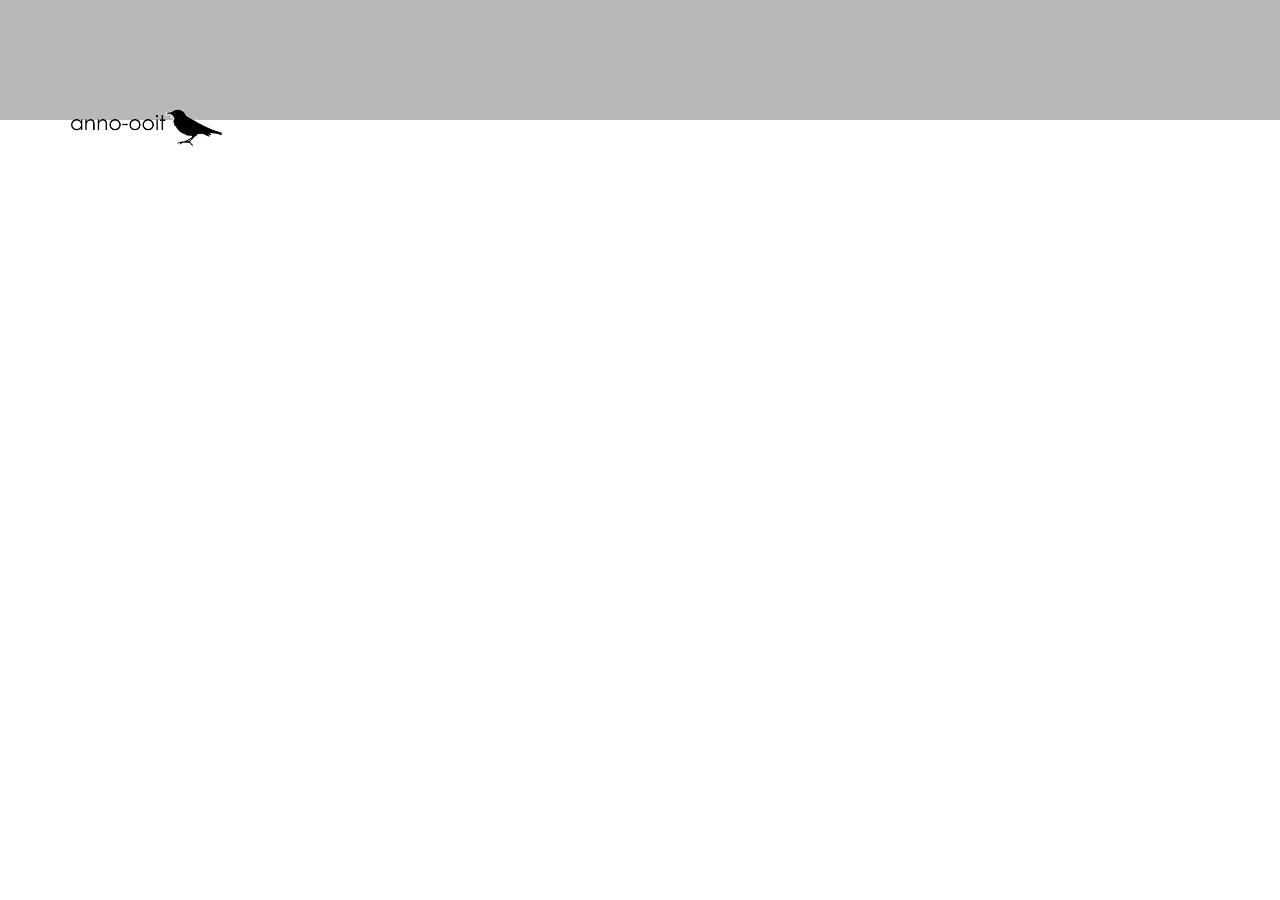
==== index.html @ 705ac410 "first commit" ====
<!DOCTYPE html>
<html lang="en">
<head>
    <meta charset="UTF-8">
    <meta http-equiv="X-UA-Compatible" content="IE=edge">
    <meta name="viewport" content="width=device-width, initial-scale=1.0">
    <link rel="stylesheet" href="css/style.css">
    <script src="script/main.js"></script>
    <title>anno-ooit</title>
</head>
<body>
    <header class="header">
        <img src="images/logo-1.png" alt="logo van anno ooit" width="200px" height="200px">
    </header>
    



    <footer class="footer">

    </footer>
</body>
</html>
---- css/style.css ----
*{
    box-sizing: border-box;
    margin: 0;
    padding: 0;
}

html{
    font-size: 62.5%;
}

.header{
    background: #B8B8B8;
    display: grid;
    grid-template-columns: 20% 80%;
    height: 12rem;
    justify-content: center;
    align-items: center;
    padding: 3rem;
    padding-left: 4rem;
    padding-right: 4rem;
}

body{
    font-family: sans-serif; 
    font-size: 1rem;
    background-color: white;
 }
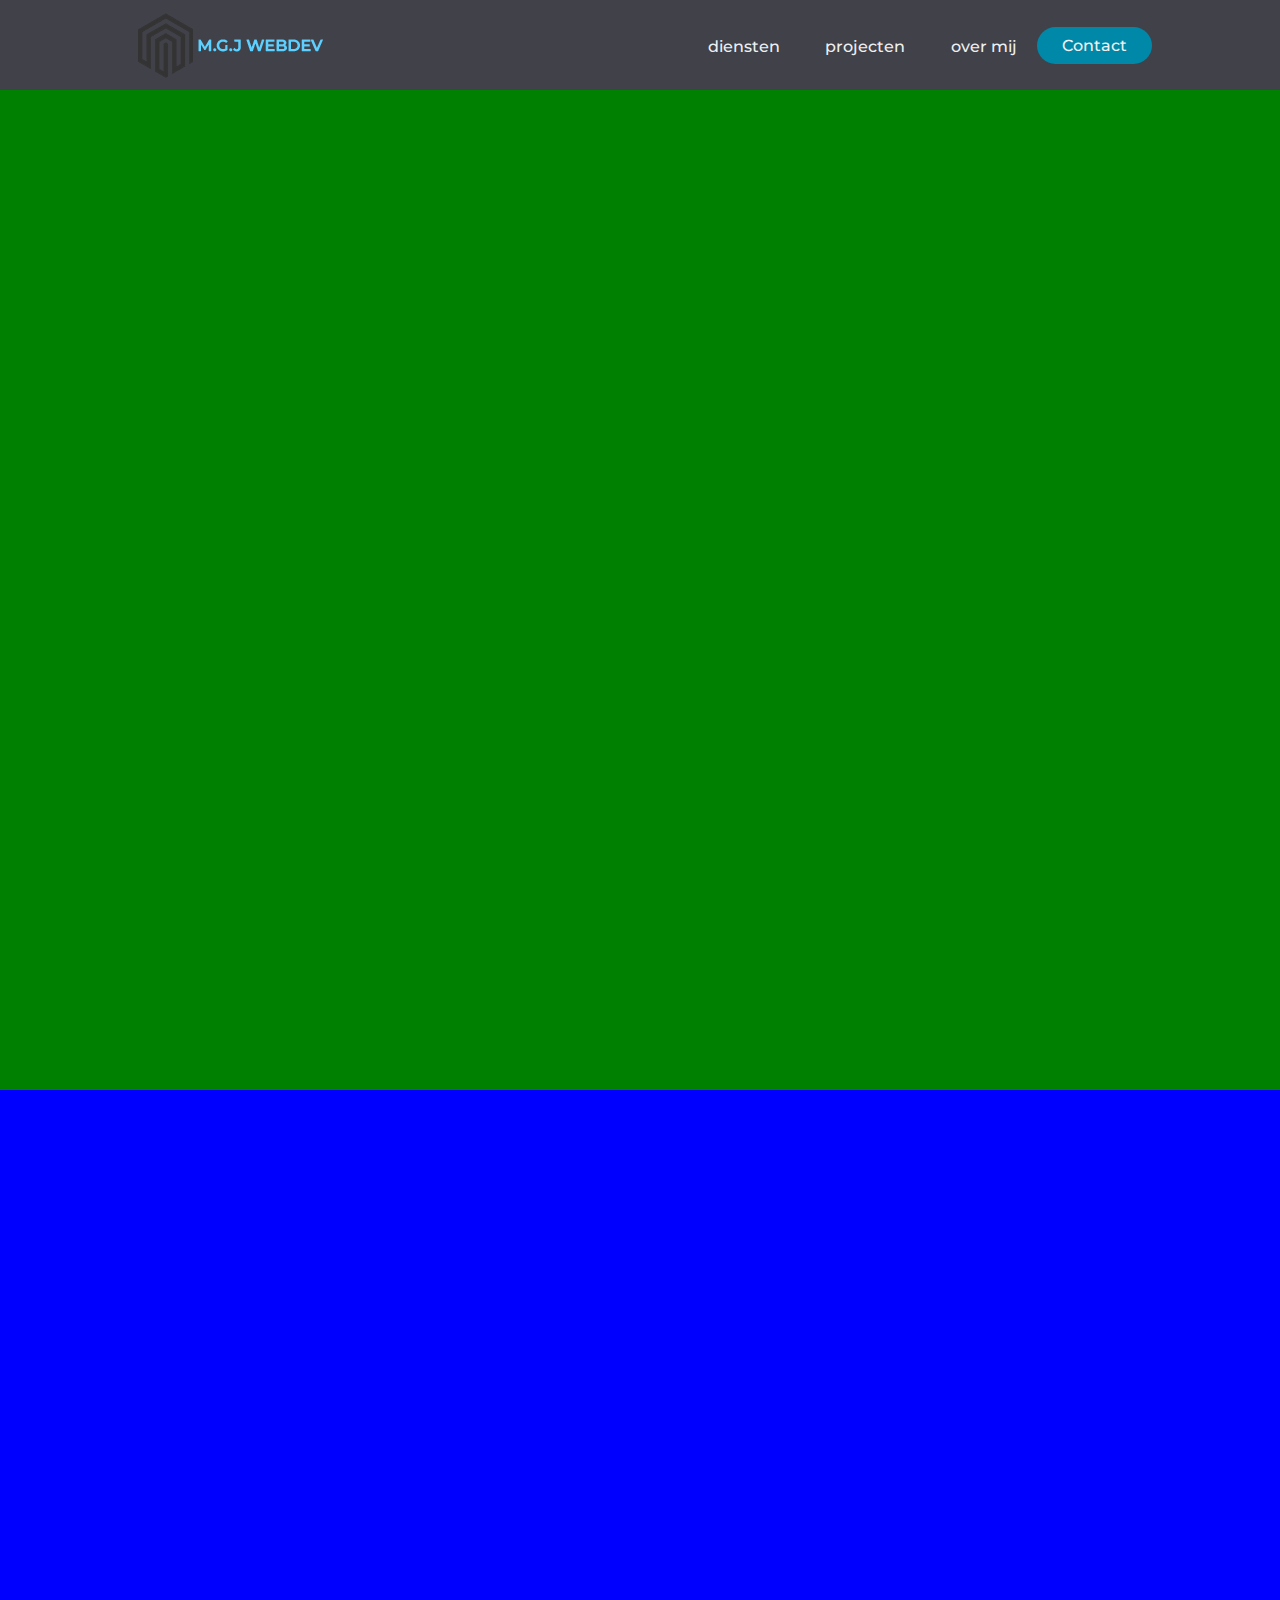
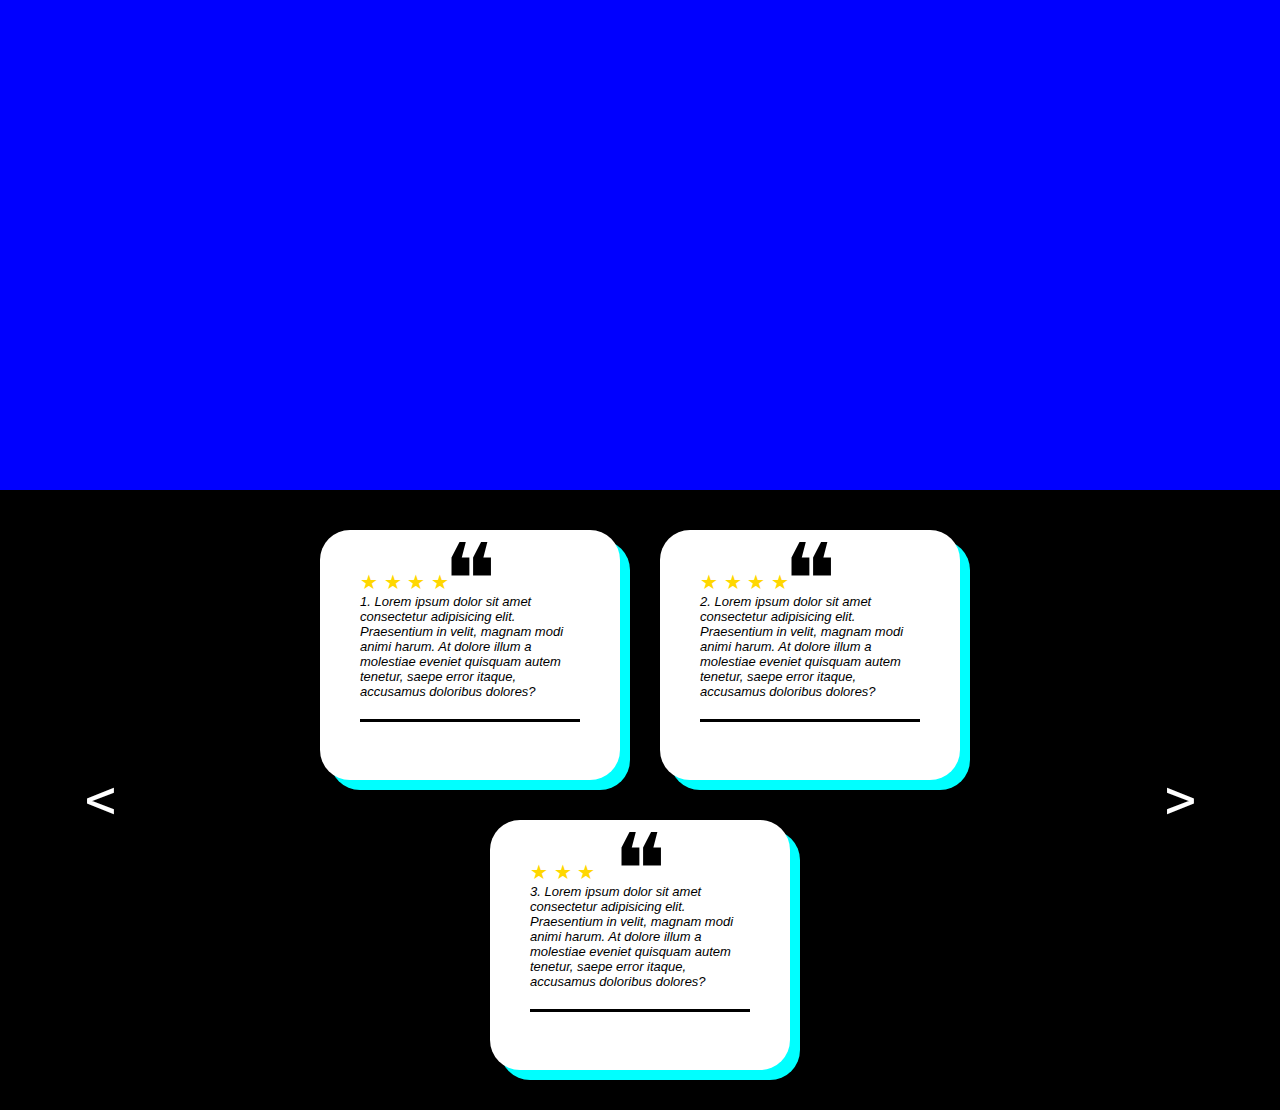
==== commit bcb5b83c: "customer segment" ====
--- a/index.html
+++ b/index.html
@@ -5,19 +5,88 @@
     <meta http-equiv="X-UA-Compatible" content="IE=edge">
     <meta name="viewport" content="width=device-width, initial-scale=1.0">
     <link rel="stylesheet" href="css/style.css">
-    <script src="script/main.js"></script>
-    <title>anno-ooit</title>
+    <script src="script/main.js" defer></script>
+    <title>portfolio</title>
 </head>
 <body>
-    <header class="header">
-        <img src="images/logo-1.png" alt="logo van anno ooit" width="200px" height="200px">
+    <header>
+        <img class="logo" src="images/logo transparant.png" alt="logo" >
+        <nav>
+            <ul class="nav_links">
+                <li><a href="#">diensten</a></li>
+                <li><a href="#">projecten</a></li>
+                <li><a href="#">over mij</a></li>
+            </ul>
+        </nav>
+        <button>
+            <a class="contact" href="#">Contact</a>
+        </button>
     </header>
-    
-
-
-
-    <footer class="footer">
-
-    </footer>
+    <section class="section section--first"></section>
+    <section class="section section--second"></section>
+    <section class="section section--reviews">
+        <button class="arrow"><</button>
+        <ul class="reviews">
+            <li class="review">
+                <figure class="quote">&#10077;</figure>
+                <section class="stars">
+                    &#9733;
+                    &#9733;
+                    &#9733;
+                    &#9733;
+                </section>
+                <p>1. Lorem ipsum dolor sit amet consectetur adipisicing elit. Praesentium in velit, magnam modi animi harum. At dolore illum a molestiae eveniet quisquam autem tenetur, saepe error itaque, accusamus doloribus dolores?</p>
+            </li>
+            <li class="review">
+                <figure class="quote">&#10077;</figure>
+                <section class="stars">
+                    &#9733;
+                    &#9733;
+                    &#9733;
+                    &#9733;
+                </section>
+                <p>2. Lorem ipsum dolor sit amet consectetur adipisicing elit. Praesentium in velit, magnam modi animi harum. At dolore illum a molestiae eveniet quisquam autem tenetur, saepe error itaque, accusamus doloribus dolores?</p>
+            </li> 
+            <li class="review">
+                <figure class="quote">&#10077;</figure>
+                <section class="stars">
+                    &#9733;
+                    &#9733;
+                    &#9733;
+                </section>
+                <p>3. Lorem ipsum dolor sit amet consectetur adipisicing elit. Praesentium in velit, magnam modi animi harum. At dolore illum a molestiae eveniet quisquam autem tenetur, saepe error itaque, accusamus doloribus dolores?</p>
+            </li>
+            <li class="review">
+                <figure class="quote">&#10077;</figure>
+                <section class="stars">
+                    &#9733;
+                    &#9733;
+                    &#9733;
+                    &#9733;
+                </section>
+                <p>4. Lorem ipsum dolor sit amet consectetur adipisicing elit. Praesentium in velit, magnam modi animi harum. At dolore illum a molestiae eveniet quisquam autem tenetur, saepe error itaque, accusamus doloribus dolores?</p>
+            </li>
+            <li class="review">
+                <figure class="quote">&#10077;</figure>
+                <section class="stars">
+                    &#9733;
+                    &#9733;
+                    &#9733;
+                </section>
+                <p>5. Lorem ipsum dolor sit amet consectetur adipisicing elit. Praesentium in velit, magnam modi animi harum. At dolore illum a molestiae eveniet quisquam autem tenetur, saepe error itaque, accusamus doloribus dolores?</p>
+            </li> 
+            <li class="review">
+                <figure class="quote">&#10077;</figure>
+                <section class="stars">
+                    &#9733;
+                    &#9733;
+                    &#9733;
+                    &#9733;
+                </section>
+                <p>6. Lorem ipsum dolor sit amet consectetur adipisicing elit. Praesentium in velit, magnam modi animi harum. At dolore illum a molestiae eveniet quisquam autem tenetur, saepe error itaque, accusamus doloribus dolores?</p>
+            </li>
+        </ul>
+        <button class="arrow">></button>
+    </section>
 </body>
 </html>--- a/css/style.css
+++ b/css/style.css
@@ -1,27 +1,178 @@
+@import url('https://fonts.googleapis.com/css2?family=Montserrat:wght@500&display=swap');
+
+
 *{
-    box-sizing: border-box;
     margin: 0;
     padding: 0;
+    box-sizing: border-box;
 }
 
 html{
     font-size: 62.5%;
 }
 
-.header{
-    background: #B8B8B8;
-    display: grid;
-    grid-template-columns: 20% 80%;
-    height: 12rem;
-    justify-content: center;
+header{
+    height: 9rem;
+    background: #41414A;
+    display: flex;
+    justify-content: flex-end;
     align-items: center;
-    padding: 3rem;
-    padding-left: 4rem;
-    padding-right: 4rem;
+    padding: 3rem 10%;
+}
+
+header > li, a, button{
+    font-family:'Montserrat', sans-serif;
+    font-weight: 500;
+    font-size: 1.6rem;
+    color: #edf0f1;
+    text-decoration: none;
+}
+
+.logo{
+    cursor: pointer;
+    margin-right: auto;
+    max-height: 8rem;
+}
+
+.nav_links{
+    list-style: none;
+}
+
+.nav_links > li{
+    display: inline-block;
+    padding: 0 2rem;
+}
+
+.nav_links > li > a{
+    transition: all 0.3s ease 0s;
+}
+
+.nav_links > li > a:hover{
+    color: #00B0DB;
+}
+
+button{
+    padding: 0.9rem 2.5rem;
+    background-color: rgba(0, 136, 169, 1);
+    border: none;
+    border-radius: 5rem;
+    cursor: pointer;
+    transition: all 0.3s ease 0s;
+}
+
+button:hover{
+    background-color: rgba(0, 136, 169, 0.8);
 }
 
 body{
-    font-family: sans-serif; 
-    font-size: 1rem;
-    background-color: white;
- }+    font-size: 2rem;
+    font-family: sans-serif;
+}
+
+.section{
+    height: 100rem; /*placeholder*/
+}
+
+.section--first{
+    background: green;
+}
+
+.section--second{
+    background: blue;
+}
+
+.section--reviews{
+    padding: 4rem;
+    height: auto;
+    background: black;
+    display: flex;
+    align-items: center;
+}
+
+.arrow{
+    width: 10%;
+    height: 100%;
+    background: black;
+    font-size: 300%;
+    outline: 0;
+    border: 0;
+    color: white;
+    display: flex;
+    justify-content: center;
+    align-items: center;
+}
+
+.arrow:hover{
+    cursor: pointer;
+}
+
+.reviews{
+    justify-content: center;
+    display: flex;
+    background: black;
+    align-items: center;
+    height: 100%;
+    gap: 4rem;
+    width: 80%; 
+    flex-wrap: wrap;
+}
+
+.review{
+    position:relative;
+    display: flex;
+    min-height: 25rem;
+    flex-direction: column;
+    padding: 4rem;
+    list-style: none;
+    width: 30rem;
+    background: white;
+    border-radius: 3rem;
+    box-shadow: 1rem 1rem 0 0 aqua;
+    animation-name: fadeIn;
+    animation-duration: 0.7s;
+}
+
+.review:nth-of-type(4), .review:nth-of-type(5), .review:nth-of-type(6){
+    display: none;
+}
+
+.quote{
+    font-size: 500%;
+    position: absolute;
+    top: 0;
+    left: 50%;
+    transform: translateX(-50%);
+    line-height: 1;
+}
+
+.stars{
+    color: gold;
+}
+
+.review p{
+    font-size: 65%;
+    font-style: italic;
+    border-bottom: 0.3rem solid black;
+    padding-bottom: 2rem;
+}
+
+@keyframes fadeIn{
+    from{
+        opacity: 0;
+        filter: blur(10px);
+    }
+    to{
+        opacity: 1;
+        filter: blur(0px);
+    }
+}
+
+@media  screen and (max-width: 50rem) {
+    .arrow{
+        display: none;
+    }
+    .reviews{
+        width: 100%;
+    }
+    
+}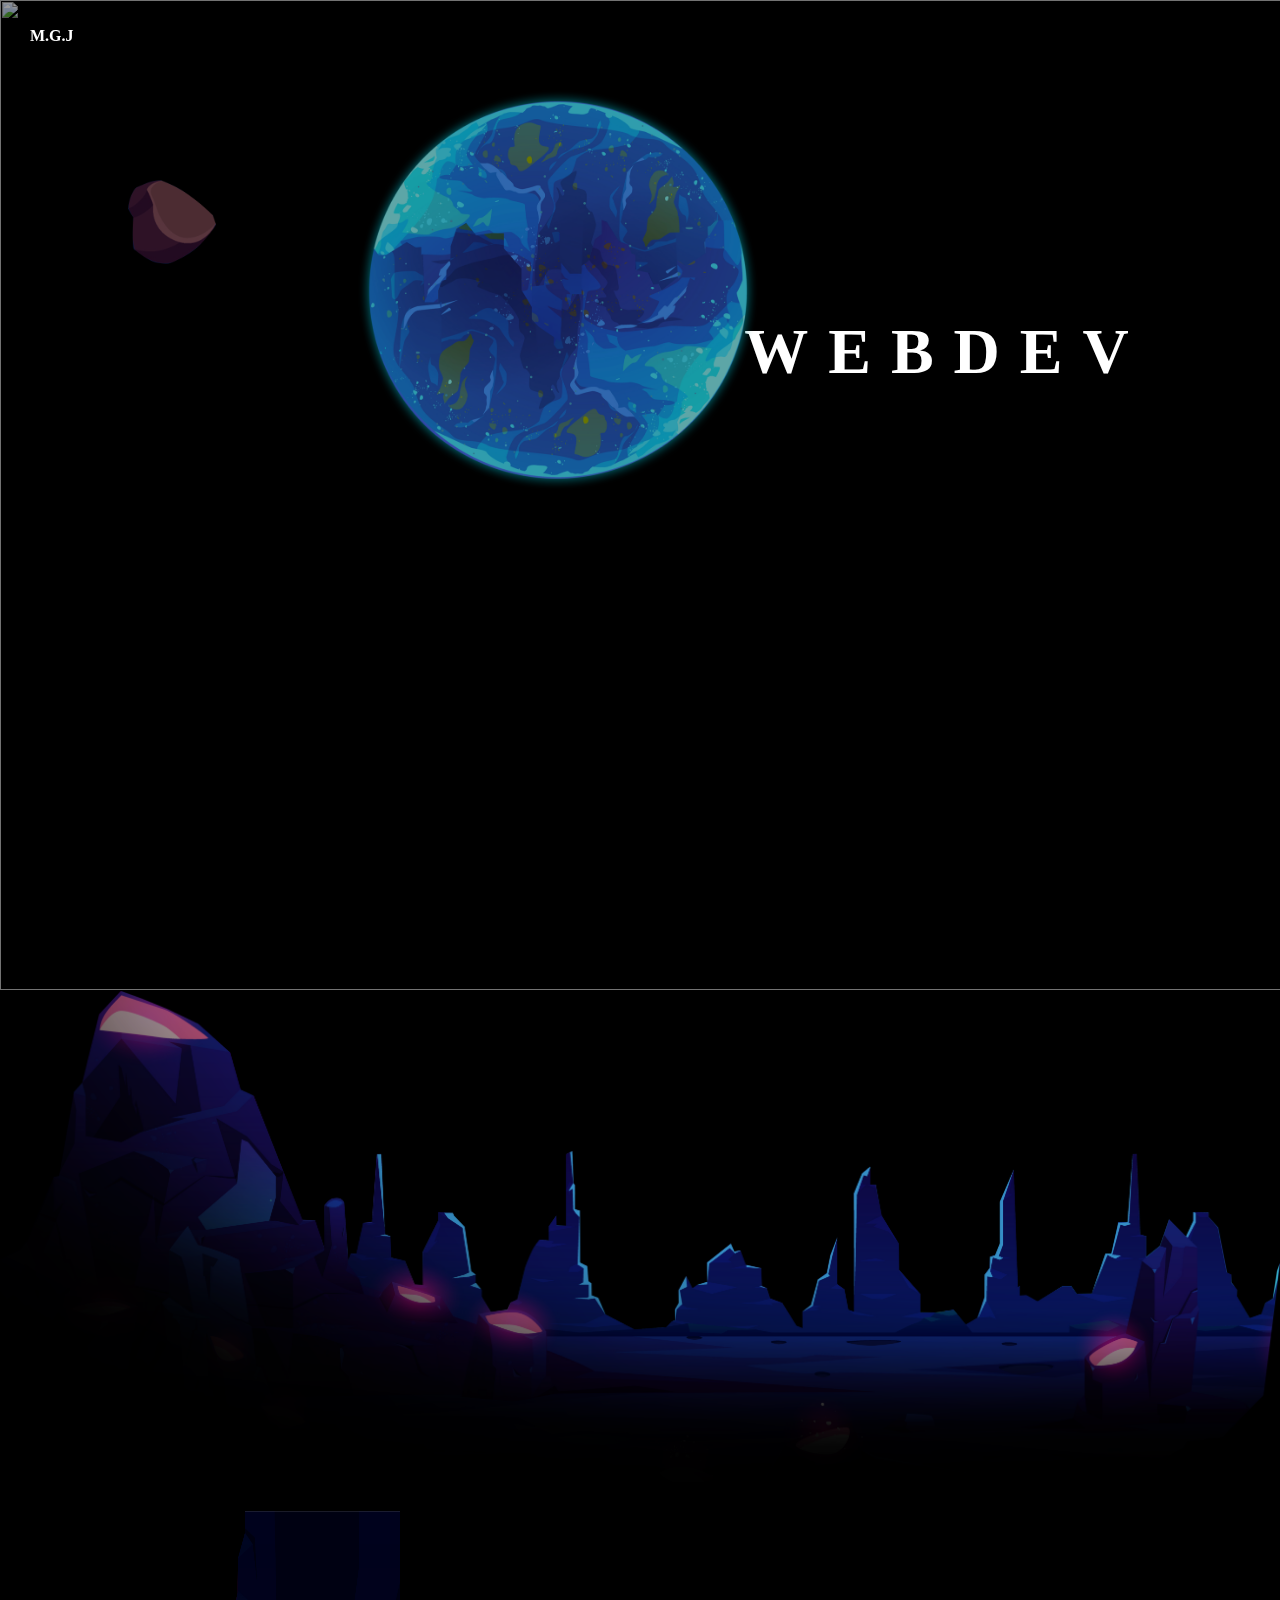
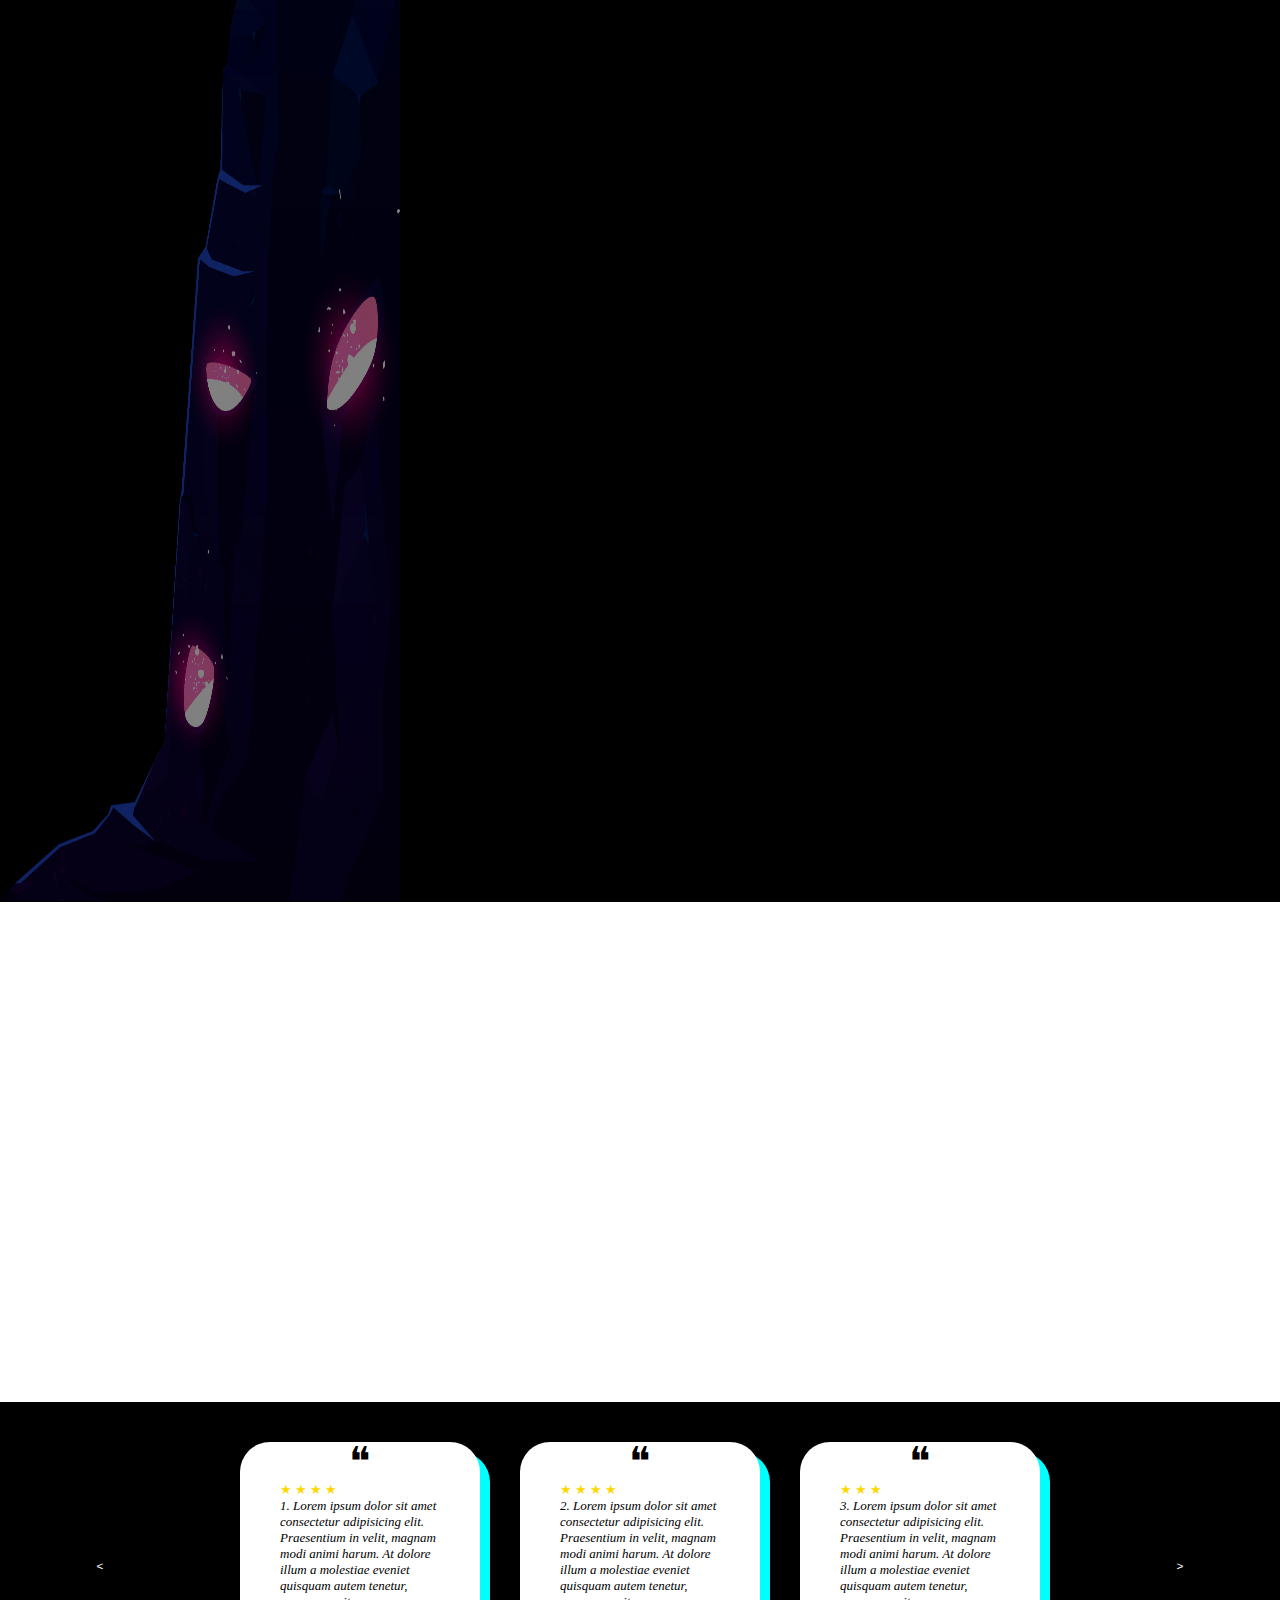
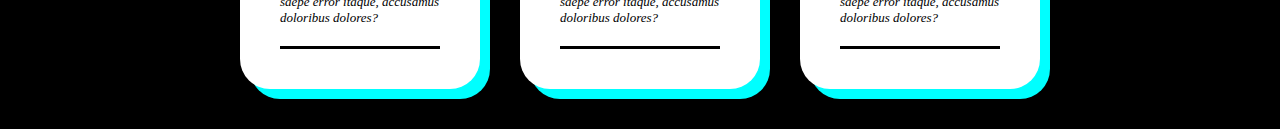
==== commit 8b1e59f9: "database tables en pdf aangepast" ====
--- a/index.html
+++ b/index.html
@@ -1,29 +1,56 @@
 <!DOCTYPE html>
 <html lang="en">
-<head>
-    <meta charset="UTF-8">
-    <meta http-equiv="X-UA-Compatible" content="IE=edge">
-    <meta name="viewport" content="width=device-width, initial-scale=1.0">
-    <link rel="stylesheet" href="css/style.css">
-    <script src="script/main.js" defer></script>
-    <title>portfolio</title>
-</head>
-<body>
-    <header>
-        <img class="logo" src="images/logo transparant.png" alt="logo" >
-        <nav>
-            <ul class="nav_links">
-                <li><a href="#">diensten</a></li>
-                <li><a href="#">projecten</a></li>
-                <li><a href="#">over mij</a></li>
-            </ul>
-        </nav>
-        <button>
-            <a class="contact" href="#">Contact</a>
-        </button>
-    </header>
-    <section class="section section--first"></section>
-    <section class="section section--second"></section>
+  <head>
+    <meta charset="UTF-8" />
+    <meta name="viewport" content="width=device-width, initial-scale=1.0" />
+    <meta http-equiv="X-UA-Compatible" content="ie=edge" />
+    <title>MGJ WEBDEV</title>
+    <link rel="stylesheet" href="css/style.css" />
+    <link
+      rel="stylesheet"
+      href="https://unpkg.com/swiper/swiper-bundle.min.css"
+    />
+  </head>
+
+  <body>
+    <nav>
+      <div class="logo">M.G.J</div>
+      <div class="nav-links">
+        <ul>
+          <li></li>
+          <li></li>
+          <li></li>
+        </ul>
+      </div>
+    </nav>
+
+    <section id="sectionone" class="homepage">
+      <div id="scene">
+        <div data-depth="0.1" class="bg">
+          <img src="images/background.png" alt="" />
+        </div>
+        <div data-depth="0.2" class="rock1">
+          <img src="images/rock.png" alt="" />
+        </div>
+        <div data-depth="1.2" class="earth">
+          <img src="images/earth.png" alt="" />
+        </div>
+        <div data-depth="0.1" class="titel">
+          <h1>M.G.J WEBDEV</h1>
+        </div>
+        <div data-depth="0.4" class="mid">
+          <img src="images/mid.png" alt="" />
+        </div>
+        <div data-depth="0.1" class="fore">
+          <img src="images/foreground.png" alt="" />
+        </div>
+      </div>
+    </section>
+
+    <section class="sectiontwo">
+
+    </section>
+
     <section class="section section--reviews">
         <button class="arrow"><</button>
         <ul class="reviews">
@@ -88,5 +115,12 @@
         </ul>
         <button class="arrow">></button>
     </section>
-</body>
+
+    
+
+    <script src="https://cdnjs.cloudflare.com/ajax/libs/gsap/3.5.1/gsap.min.js"></script>
+    <script src="https://cdnjs.cloudflare.com/ajax/libs/parallax/3.1.0/parallax.min.js"></script>
+    <script src="https://unpkg.com/swiper/swiper-bundle.min.js"></script>
+    <script src="script/main.js" type="text/javascript"></script>
+  </body>
 </html>--- a/css/style.css
+++ b/css/style.css
@@ -1,173 +1,209 @@
-@import url('https://fonts.googleapis.com/css2?family=Montserrat:wght@500&display=swap');
-
-
-*{
+  *{
     margin: 0;
     padding: 0;
     box-sizing: border-box;
-}
-
-html{
     font-size: 62.5%;
-}
-
-header{
-    height: 9rem;
-    background: #41414A;
+  }
+  
+  body {
+    overflow-x: hidden;
+    font-family: "Roboto";
+    list-style: none;
+    background: #000;
+  }
+  
+  nav {
+    position: fixed;
+    z-index: 100;
+    height: 8vh;
+    width: 96%;
     display: flex;
-    justify-content: flex-end;
+    justify-content: space-between;
     align-items: center;
-    padding: 3rem 10%;
-}
-
-header > li, a, button{
-    font-family:'Montserrat', sans-serif;
-    font-weight: 500;
+    padding: 1rem 3rem;
+  }
+  
+  .logo {
+    color: #fff;
+    font-weight: 600;
     font-size: 1.6rem;
-    color: #edf0f1;
-    text-decoration: none;
-}
-
-.logo{
-    cursor: pointer;
-    margin-right: auto;
-    max-height: 8rem;
-}
-
-.nav_links{
+  }
+  
+  nav .nav-links ul {
+    display: flex;
+    flex-direction: row;
+  }
+  
+  nav .nav-links ul li {
+    padding: 0 0.4rem;
     list-style: none;
-}
-
-.nav_links > li{
-    display: inline-block;
-    padding: 0 2rem;
-}
-
-.nav_links > li > a{
-    transition: all 0.3s ease 0s;
-}
-
-.nav_links > li > a:hover{
-    color: #00B0DB;
-}
-
-button{
-    padding: 0.9rem 2.5rem;
-    background-color: rgba(0, 136, 169, 1);
-    border: none;
-    border-radius: 5rem;
-    cursor: pointer;
-    transition: all 0.3s ease 0s;
-}
-
-button:hover{
-    background-color: rgba(0, 136, 169, 0.8);
-}
-
-body{
-    font-size: 2rem;
-    font-family: sans-serif;
-}
-
-.section{
-    height: 100rem; /*placeholder*/
-}
-
-.section--first{
-    background: green;
-}
-
-.section--second{
-    background: blue;
-}
-
-.section--reviews{
+  }
+  
+  nav .nav-links ul li img {
+    transform: scale(0.45);
+  }
+  
+  .bg img {
+    width: 110vw;
+    height: 110vh;
+    filter: brightness(0.6);
+  }
+  
+  .rock1 {
+    position: absolute !important;
+    left: 10vw !important;
+    top: 20vh !important;
+  }
+  
+  .rock1 img {
+    width: 40%;
+    filter: brightness(0.5);
+  }
+  
+  .titel h1 {
+    font-family: "AlphaCentauri" !important;
+    font-size: 5vw;
+    color: #fff;
+    letter-spacing: 2rem;
+    position: absolute;
+    top: 35vh;
+    left: 34vw;
+  }
+  
+  .earth img {
+    width: 40rem;
+    height: 40rem;
+    position: absolute;
+    left: 28vw;
+    top: 10vh;
+    z-index: 1;
+    filter: brightness(0.7);
+  }
+  
+  .mid {
+    left: -150px !important;
+    bottom: -100px !important;
+    top: unset !important;
+  }
+  
+  .mid img {
+    width: 100%;
+    z-index: 2;
+    left: -20px;
+    top: 20vh !important;
+    filter: brightness(0.8);
+  }
+  
+  .fore {
+    right: -50px !important;
+    bottom: -200px !important;
+    top: 0px !important;
+    left: unset !important;
+  }
+  
+  .fore img {
+    width: 40rem;
+    height: 110vh;
+    z-index: 3;
+    filter: brightness(0.5);
+  }
+
+  .sectiontwo{
+    background: white;
+    height: 50rem;
+  }
+
+
+  .section--reviews{
     padding: 4rem;
     height: auto;
     background: black;
     display: flex;
     align-items: center;
-}
-
-.arrow{
-    width: 10%;
-    height: 100%;
-    background: black;
-    font-size: 300%;
-    outline: 0;
-    border: 0;
-    color: white;
-    display: flex;
-    justify-content: center;
-    align-items: center;
-}
-
-.arrow:hover{
-    cursor: pointer;
-}
-
-.reviews{
-    justify-content: center;
-    display: flex;
-    background: black;
-    align-items: center;
-    height: 100%;
-    gap: 4rem;
-    width: 80%; 
-    flex-wrap: wrap;
-}
-
-.review{
-    position:relative;
-    display: flex;
-    min-height: 25rem;
-    flex-direction: column;
-    padding: 4rem;
-    list-style: none;
-    width: 30rem;
-    background: white;
-    border-radius: 3rem;
-    box-shadow: 1rem 1rem 0 0 aqua;
-    animation-name: fadeIn;
-    animation-duration: 0.7s;
-}
-
-.review:nth-of-type(4), .review:nth-of-type(5), .review:nth-of-type(6){
-    display: none;
-}
-
-.quote{
-    font-size: 500%;
-    position: absolute;
-    top: 0;
-    left: 50%;
-    transform: translateX(-50%);
-    line-height: 1;
-}
-
-.stars{
-    color: gold;
-}
-
-.review p{
-    font-size: 65%;
-    font-style: italic;
-    border-bottom: 0.3rem solid black;
-    padding-bottom: 2rem;
-}
-
-@keyframes fadeIn{
-    from{
-        opacity: 0;
-        filter: blur(10px);
-    }
-    to{
-        opacity: 1;
-        filter: blur(0px);
-    }
-}
-
-@media  screen and (max-width: 50rem) {
+  }
+
+  .arrow{
+      width: 10%;
+      height: 100%;
+      background: black;
+      font-size: 300%;
+      outline: 0;
+      border: 0;
+      color: white;
+      display: flex;
+      justify-content: center;
+      align-items: center;
+  }
+
+  .arrow:hover{
+      cursor: pointer;
+      background: aquamarine;
+      border-radius: 3rem;
+  }
+
+  .reviews{
+      justify-content: center;
+      display: flex;
+      background: black;
+      align-items: center;
+      height: 100%;
+      gap: 4rem;
+      width: 80%; 
+      flex-wrap: wrap;
+  }
+
+  .review{
+      position:relative;
+      display: flex;
+      font-size: 2rem;
+      min-height: 10rem;
+      flex-direction: column;
+      padding: 4rem;
+      list-style: none;
+      width: 25%;
+      background: white;
+      border-radius: 3rem;
+      box-shadow: 1rem 1rem 0 0 aqua;
+      animation-name: fadeIn;
+      animation-duration: 0.7s;
+  }
+
+  .review:nth-of-type(4), .review:nth-of-type(5), .review:nth-of-type(6){
+      display: none;
+  }
+
+  .quote{
+      font-size: 200%;
+      position: absolute;
+      top: 0;
+      left: 50%;
+      transform: translateX(-50%);
+      line-height: 1;
+  }
+
+  .stars{
+      color: gold;
+  }
+
+  .review p{
+      font-size: 65%;
+      font-style: italic;
+      border-bottom: 0.3rem solid black;
+      padding-bottom: 2rem;
+  }
+
+  @keyframes fadeIn{
+      from{
+          opacity: 0;
+          filter: blur(10px);
+      }
+      to{
+          opacity: 1;
+          filter: blur(0px);
+      }
+  }
+
+  @media  screen and (max-width: 50rem) {
     .arrow{
         display: none;
     }
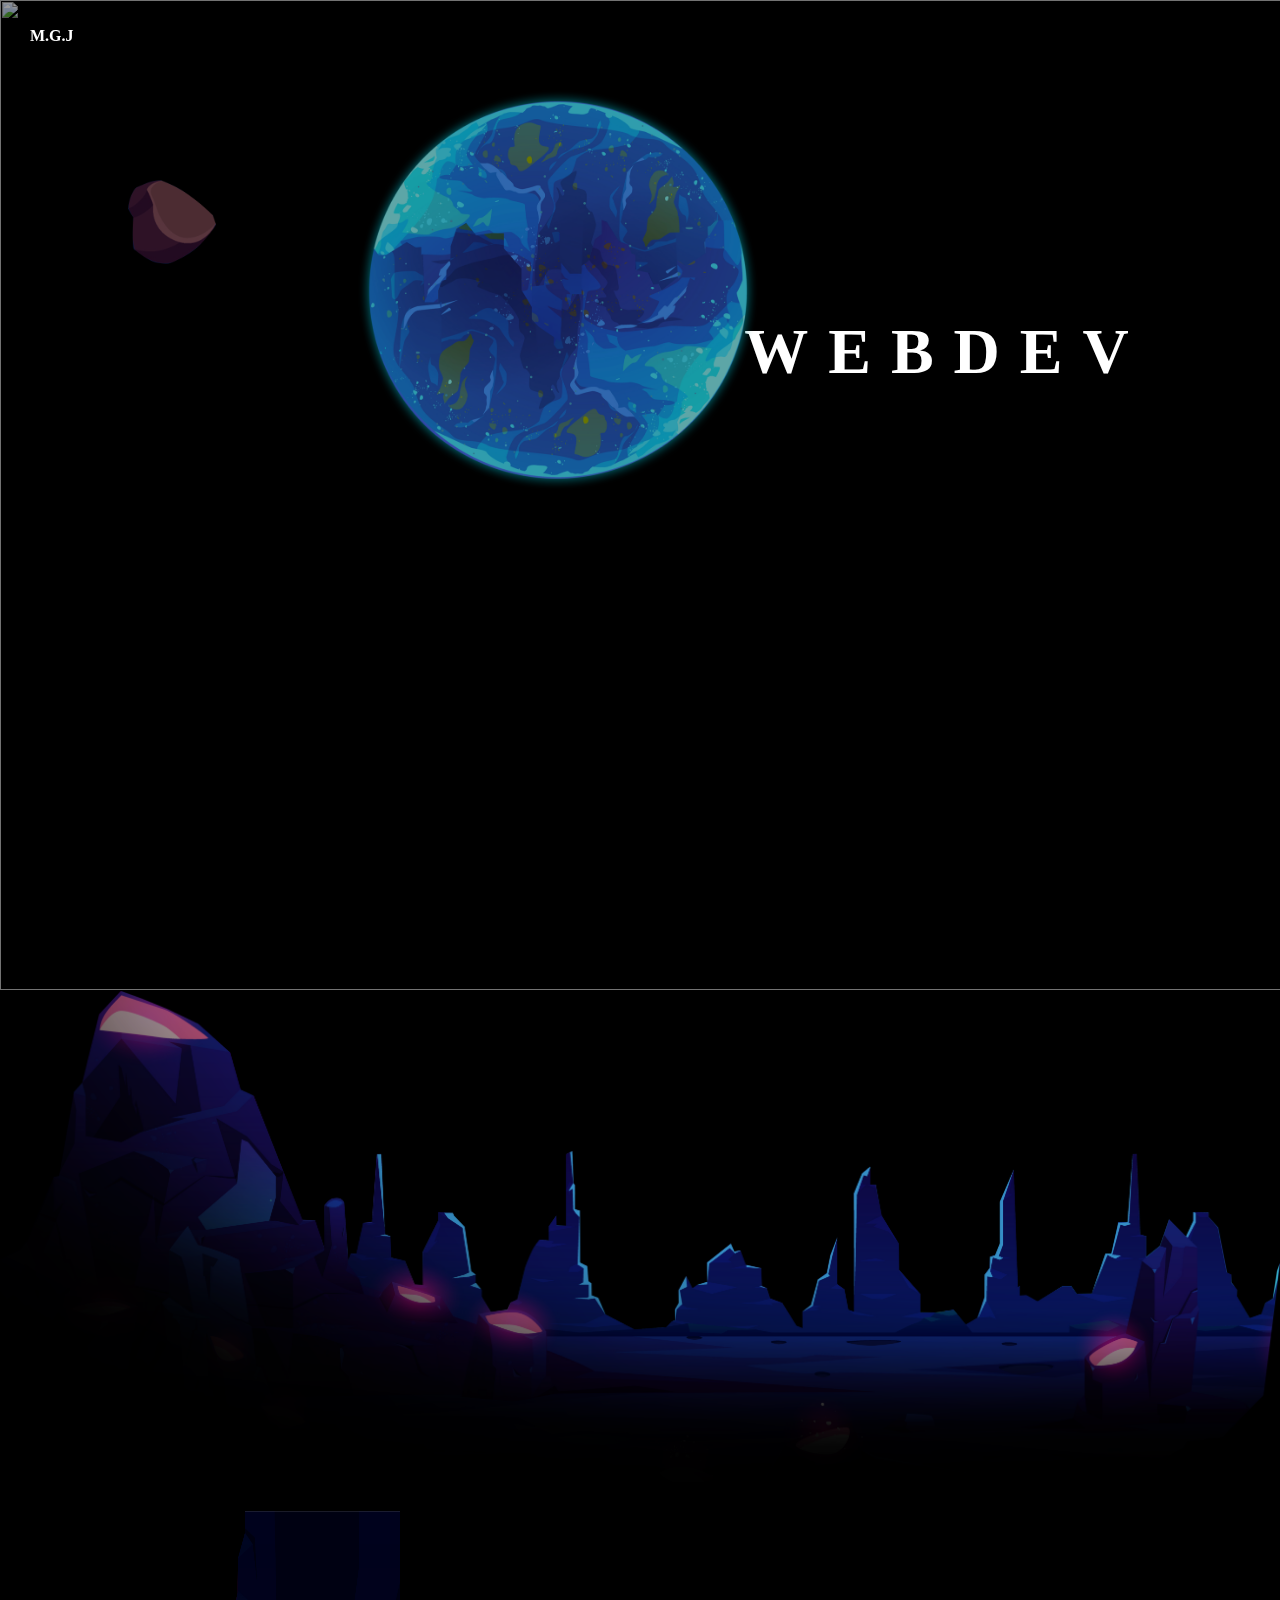
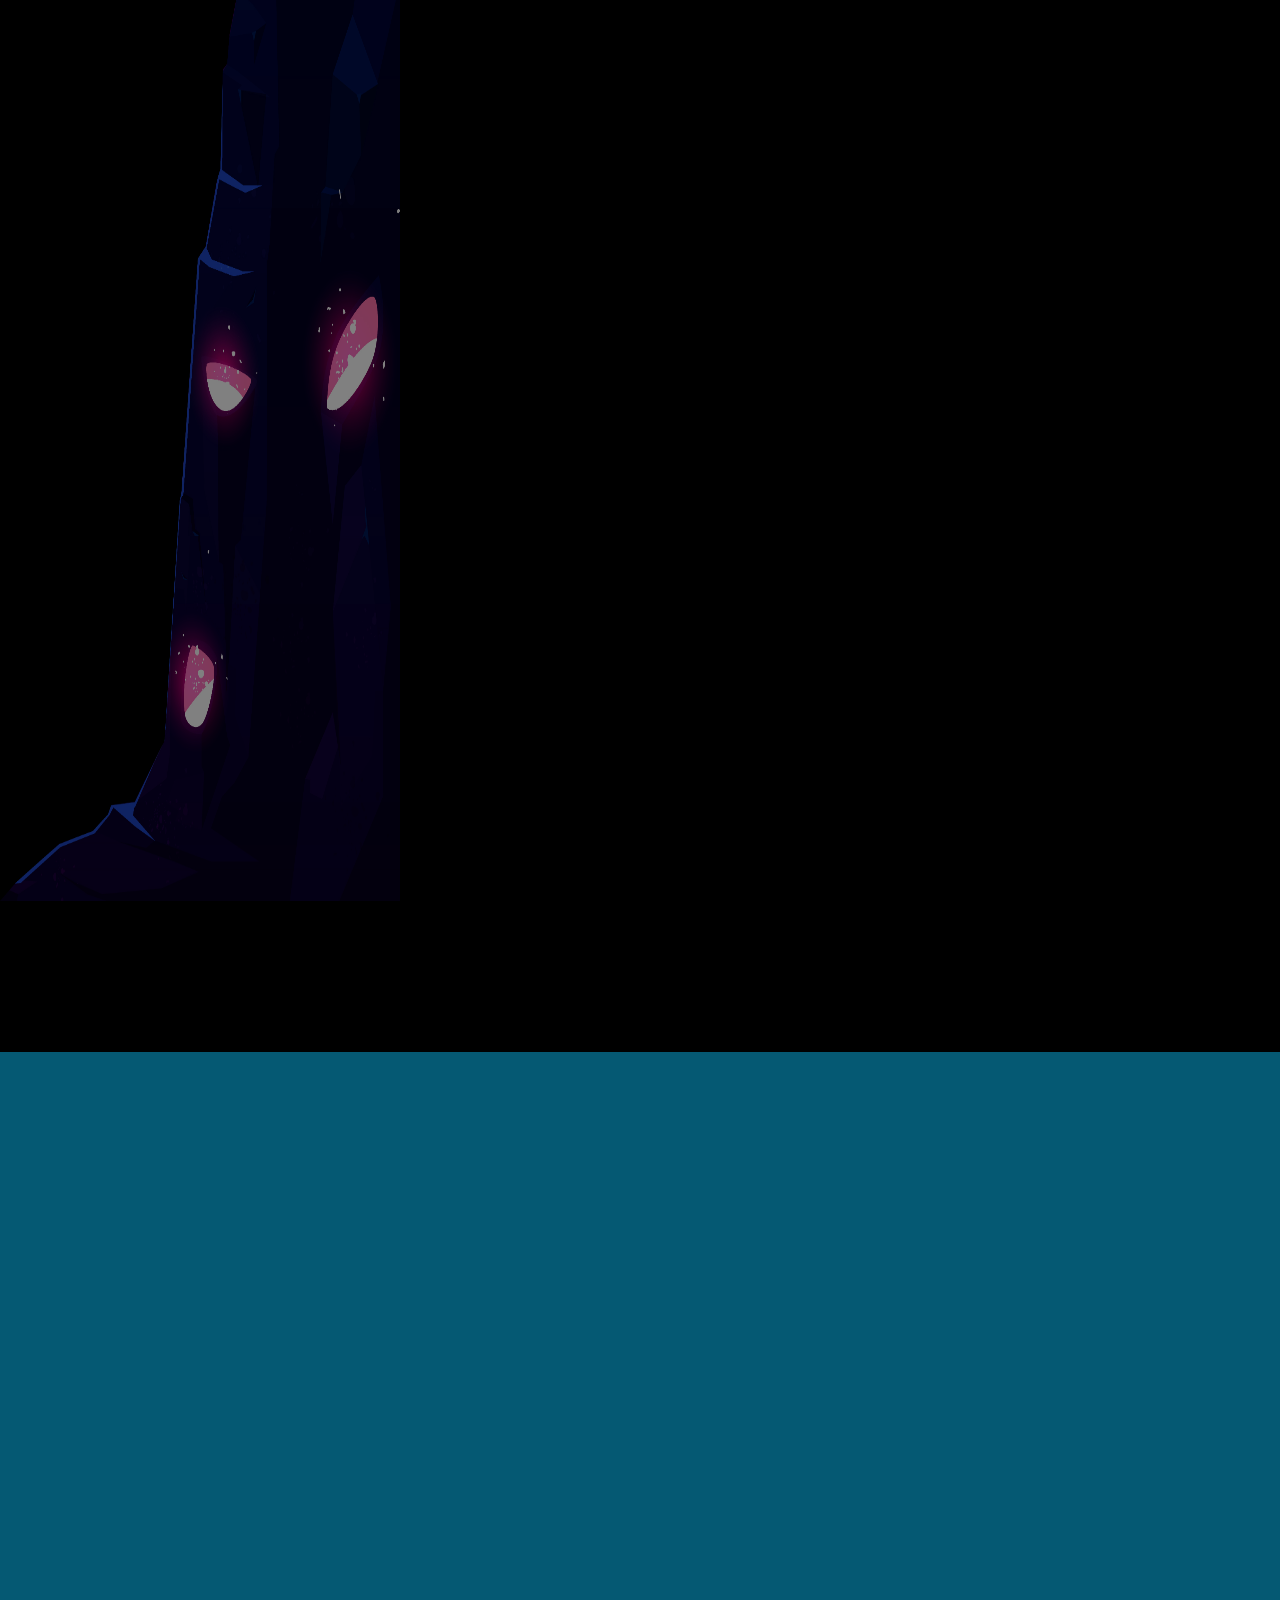
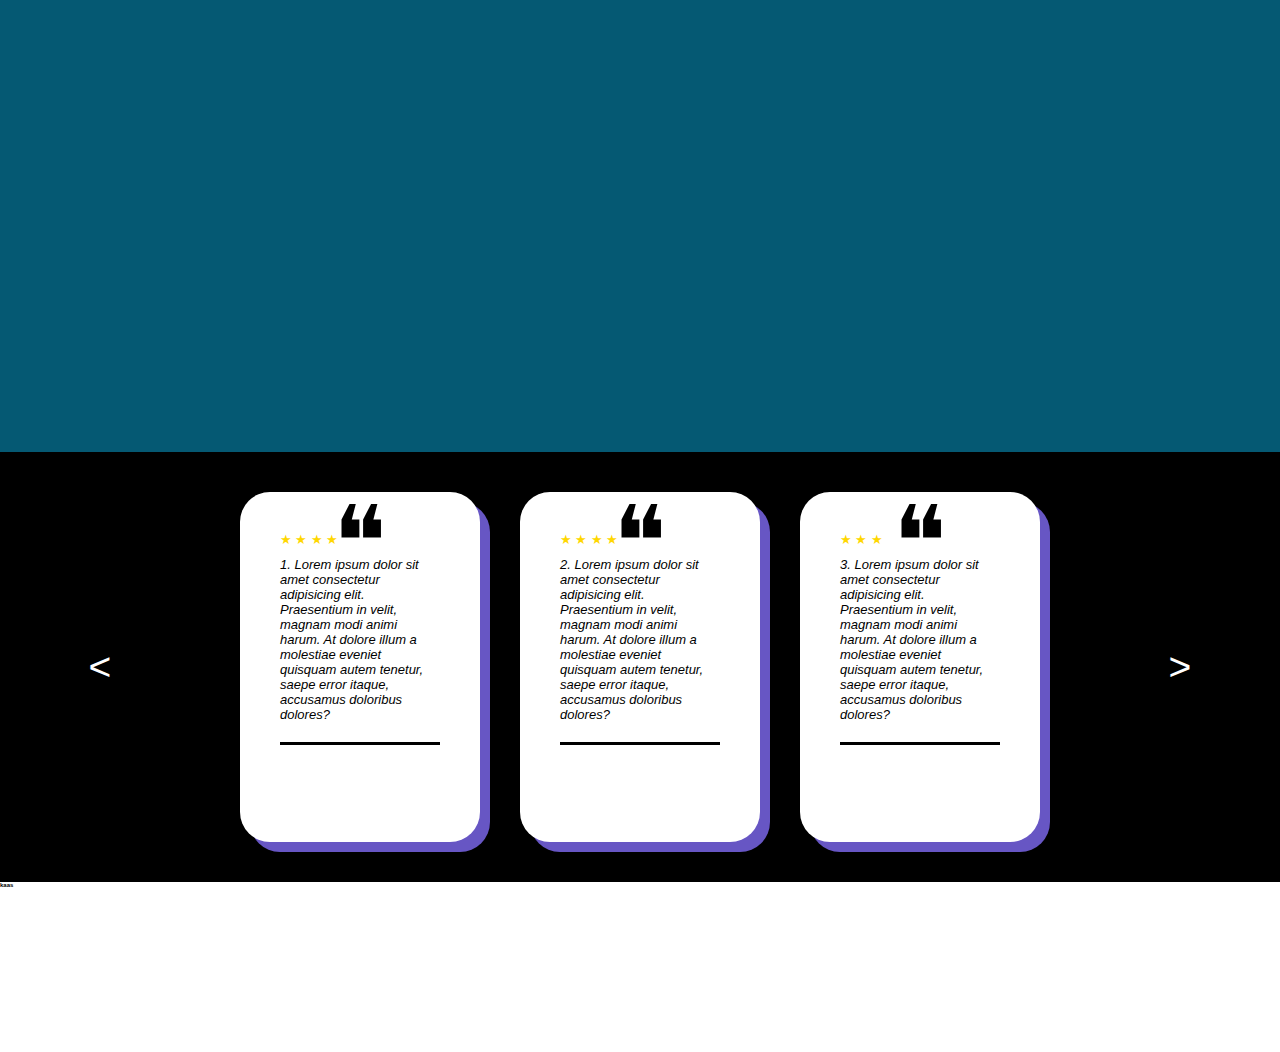
==== commit 23ec2d61: "reviews af en font af" ====
--- a/index.html
+++ b/index.html
@@ -5,11 +5,8 @@
     <meta name="viewport" content="width=device-width, initial-scale=1.0" />
     <meta http-equiv="X-UA-Compatible" content="ie=edge" />
     <title>MGJ WEBDEV</title>
+    <link href="http://fonts.cdnfonts.com/css/alphacentauri" rel="stylesheet">
     <link rel="stylesheet" href="css/style.css" />
-    <link
-      rel="stylesheet"
-      href="https://unpkg.com/swiper/swiper-bundle.min.css"
-    />
   </head>
 
   <body>
@@ -45,79 +42,95 @@
           <img src="images/foreground.png" alt="" />
         </div>
       </div>
+    
+    <section class="homepage--filler">
     </section>
+
+    </section>
+
+    <section class="section--projectcards">
+      <article class="project--card project-1"></article>
+      <article class="project--card project-2"></article>
+      <article class="project--card project-3"></article>
+      <article class="project--card project-4"></article>
+      <article class="project--card project-5"></article>
+      <article class="project--card project-6"></article>
+    </section>
+
+    <section class="section--reviews section">
+      <button class="arrow"><</button>
+      <ul class="reviews">
+          <li class="review">
+              <figure class="quote">&#10077;</figure>
+              <section class="stars">
+                  &#9733;
+                  &#9733;
+                  &#9733;
+                  &#9733;
+              </section>
+              <p>1. Lorem ipsum dolor sit amet consectetur adipisicing elit. Praesentium in velit, magnam modi animi harum. At dolore illum a molestiae eveniet quisquam autem tenetur, saepe error itaque, accusamus doloribus dolores?</p>
+          </li>
+          <li class="review">
+              <figure class="quote">&#10077;</figure>
+              <section class="stars">
+                  &#9733;
+                  &#9733;
+                  &#9733;
+                  &#9733;
+              </section>
+              <p>2. Lorem ipsum dolor sit amet consectetur adipisicing elit. Praesentium in velit, magnam modi animi harum. At dolore illum a molestiae eveniet quisquam autem tenetur, saepe error itaque, accusamus doloribus dolores?</p>
+          </li> 
+          <li class="review">
+              <figure class="quote">&#10077;</figure>
+              <section class="stars">
+                  &#9733;
+                  &#9733;
+                  &#9733;
+              </section>
+              <p>3. Lorem ipsum dolor sit amet consectetur adipisicing elit. Praesentium in velit, magnam modi animi harum. At dolore illum a molestiae eveniet quisquam autem tenetur, saepe error itaque, accusamus doloribus dolores?</p>
+          </li>
+          <li class="review">
+              <figure class="quote">&#10077;</figure>
+              <section class="stars">
+                  &#9733;
+                  &#9733;
+                  &#9733;
+                  &#9733;
+              </section>
+              <p>4. Lorem ipsum dolor sit amet consectetur adipisicing elit. Praesentium in velit, magnam modi animi harum. At dolore illum a molestiae eveniet quisquam autem tenetur, saepe error itaque, accusamus doloribus dolores?</p>
+          </li>
+          <li class="review">
+              <figure class="quote">&#10077;</figure>
+              <section class="stars">
+                  &#9733;
+                  &#9733;
+                  &#9733;
+              </section>
+              <p>5. Lorem ipsum dolor sit amet consectetur adipisicing elit. Praesentium in velit, magnam modi animi harum. At dolore illum a molestiae eveniet quisquam autem tenetur, saepe error itaque, accusamus doloribus dolores?</p>
+          </li> 
+          <li class="review">
+              <figure class="quote">&#10077;</figure>
+              <section class="stars">
+                  &#9733;
+                  &#9733;
+                  &#9733;
+                  &#9733;
+              </section>
+              <p>6. Lorem ipsum dolor sit amet consectetur adipisicing elit. Praesentium in velit, magnam modi animi harum. At dolore illum a molestiae eveniet quisquam autem tenetur, saepe error itaque, accusamus doloribus dolores?</p>
+          </li>
+      </ul>
+      <button class="arrow">></button>
+  </section>
 
     <section class="sectiontwo">
 
     </section>
 
-    <section class="section section--reviews">
-        <button class="arrow"><</button>
-        <ul class="reviews">
-            <li class="review">
-                <figure class="quote">&#10077;</figure>
-                <section class="stars">
-                    &#9733;
-                    &#9733;
-                    &#9733;
-                    &#9733;
-                </section>
-                <p>1. Lorem ipsum dolor sit amet consectetur adipisicing elit. Praesentium in velit, magnam modi animi harum. At dolore illum a molestiae eveniet quisquam autem tenetur, saepe error itaque, accusamus doloribus dolores?</p>
-            </li>
-            <li class="review">
-                <figure class="quote">&#10077;</figure>
-                <section class="stars">
-                    &#9733;
-                    &#9733;
-                    &#9733;
-                    &#9733;
-                </section>
-                <p>2. Lorem ipsum dolor sit amet consectetur adipisicing elit. Praesentium in velit, magnam modi animi harum. At dolore illum a molestiae eveniet quisquam autem tenetur, saepe error itaque, accusamus doloribus dolores?</p>
-            </li> 
-            <li class="review">
-                <figure class="quote">&#10077;</figure>
-                <section class="stars">
-                    &#9733;
-                    &#9733;
-                    &#9733;
-                </section>
-                <p>3. Lorem ipsum dolor sit amet consectetur adipisicing elit. Praesentium in velit, magnam modi animi harum. At dolore illum a molestiae eveniet quisquam autem tenetur, saepe error itaque, accusamus doloribus dolores?</p>
-            </li>
-            <li class="review">
-                <figure class="quote">&#10077;</figure>
-                <section class="stars">
-                    &#9733;
-                    &#9733;
-                    &#9733;
-                    &#9733;
-                </section>
-                <p>4. Lorem ipsum dolor sit amet consectetur adipisicing elit. Praesentium in velit, magnam modi animi harum. At dolore illum a molestiae eveniet quisquam autem tenetur, saepe error itaque, accusamus doloribus dolores?</p>
-            </li>
-            <li class="review">
-                <figure class="quote">&#10077;</figure>
-                <section class="stars">
-                    &#9733;
-                    &#9733;
-                    &#9733;
-                </section>
-                <p>5. Lorem ipsum dolor sit amet consectetur adipisicing elit. Praesentium in velit, magnam modi animi harum. At dolore illum a molestiae eveniet quisquam autem tenetur, saepe error itaque, accusamus doloribus dolores?</p>
-            </li> 
-            <li class="review">
-                <figure class="quote">&#10077;</figure>
-                <section class="stars">
-                    &#9733;
-                    &#9733;
-                    &#9733;
-                    &#9733;
-                </section>
-                <p>6. Lorem ipsum dolor sit amet consectetur adipisicing elit. Praesentium in velit, magnam modi animi harum. At dolore illum a molestiae eveniet quisquam autem tenetur, saepe error itaque, accusamus doloribus dolores?</p>
-            </li>
-        </ul>
-        <button class="arrow">></button>
-    </section>
+  <footer class="footer">
+    <h1>kaas</h1>
+  </footer>    
 
-    
-
+  
     <script src="https://cdnjs.cloudflare.com/ajax/libs/gsap/3.5.1/gsap.min.js"></script>
     <script src="https://cdnjs.cloudflare.com/ajax/libs/parallax/3.1.0/parallax.min.js"></script>
     <script src="https://unpkg.com/swiper/swiper-bundle.min.js"></script>
--- a/css/style.css
+++ b/css/style.css
@@ -7,9 +7,9 @@
   
   body {
     overflow-x: hidden;
-    font-family: "Roboto";
     list-style: none;
-    background: #000;
+    background: black;
+    font-family: sans-serif;
   }
   
   nav {
@@ -24,6 +24,7 @@
   }
   
   .logo {
+    font-family: "alphacentauri";
     color: #fff;
     font-weight: 600;
     font-size: 1.6rem;
@@ -108,45 +109,55 @@
     filter: brightness(0.5);
   }
 
-  .sectiontwo{
-    background: white;
-    height: 50rem;
-  }
-
+  .homepage--filler{
+    background: black;
+    height: 15rem;
+  }
+
+  .section--projectcards{
+    background: #055973;
+    height: 100rem;
+    justify-content: center;
+    align-items: center;
+    display: flex;
+  }
+  
 
   .section--reviews{
+    height: 30rem;
     padding: 4rem;
     height: auto;
-    background: black;
+    background: url('/images/parallax.jpg') no-repeat center;
+    background-size: cover;
+    background-attachment: fixed;
     display: flex;
     align-items: center;
   }
 
   .arrow{
       width: 10%;
-      height: 100%;
-      background: black;
-      font-size: 300%;
+      height: 10rem;
+      font-size: 1000%;
       outline: 0;
       border: 0;
       color: white;
       display: flex;
       justify-content: center;
       align-items: center;
+      background: transparent;
   }
 
   .arrow:hover{
       cursor: pointer;
       background: aquamarine;
-      border-radius: 3rem;
+      border-radius: 25%;
   }
 
   .reviews{
       justify-content: center;
       display: flex;
-      background: black;
       align-items: center;
-      height: 100%;
+      height: 35rem;
       gap: 4rem;
       width: 80%; 
       flex-wrap: wrap;
@@ -156,16 +167,18 @@
       position:relative;
       display: flex;
       font-size: 2rem;
-      min-height: 10rem;
+      min-height: 25rem;
       flex-direction: column;
       padding: 4rem;
       list-style: none;
+      height: 100%;
       width: 25%;
       background: white;
       border-radius: 3rem;
-      box-shadow: 1rem 1rem 0 0 aqua;
+      box-shadow: 1rem 1rem 0 0 #6756c4;
       animation-name: fadeIn;
       animation-duration: 0.7s;
+      gap: 1rem;
   }
 
   .review:nth-of-type(4), .review:nth-of-type(5), .review:nth-of-type(6){
@@ -173,7 +186,7 @@
   }
 
   .quote{
-      font-size: 200%;
+      font-size: 500%;
       position: absolute;
       top: 0;
       left: 50%;
@@ -190,6 +203,12 @@
       font-style: italic;
       border-bottom: 0.3rem solid black;
       padding-bottom: 2rem;
+  }
+
+  .footer{
+    background: white;
+    align-items: center;
+    height: 17rem;
   }
 
   @keyframes fadeIn{
